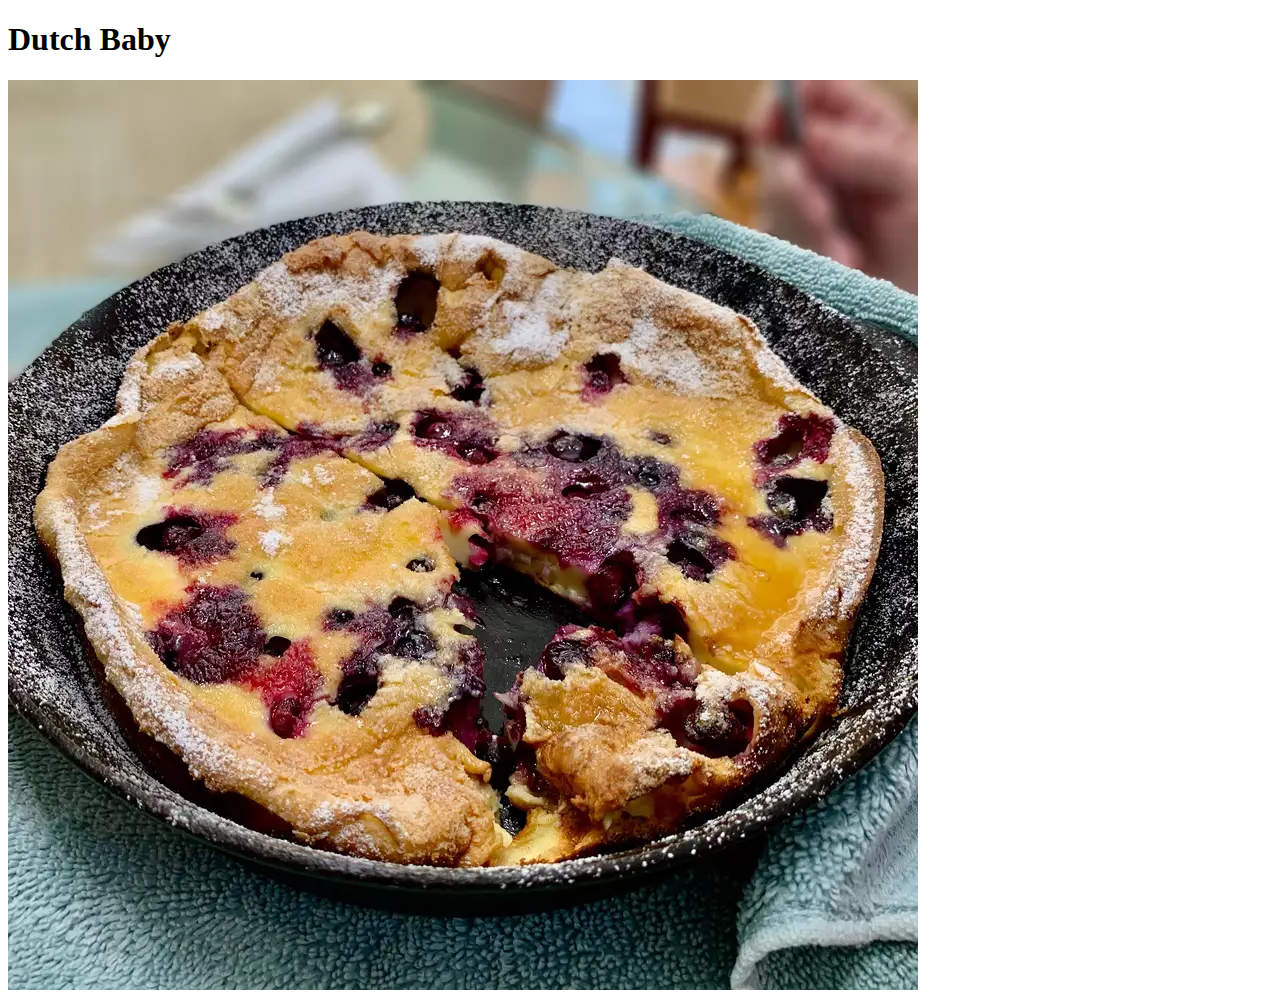
==== recipes/dutch-baby.html @ 08a81268 "Added new recipe link" ====
<!DOCTYPE html>
<html lang="en">
<head>
    <meta charset="UTF-8">
    <meta http-equiv="X-UA-Compatible" content="IE=edge">
    <meta name="viewport" content="width=device-width, initial-scale=1.0">
    <title>Dutch Baby</title>
</head>
<body>
    <h1>Dutch Baby</h1>
    <img src="../images/dutchbaby.webp">
</body>
</html>
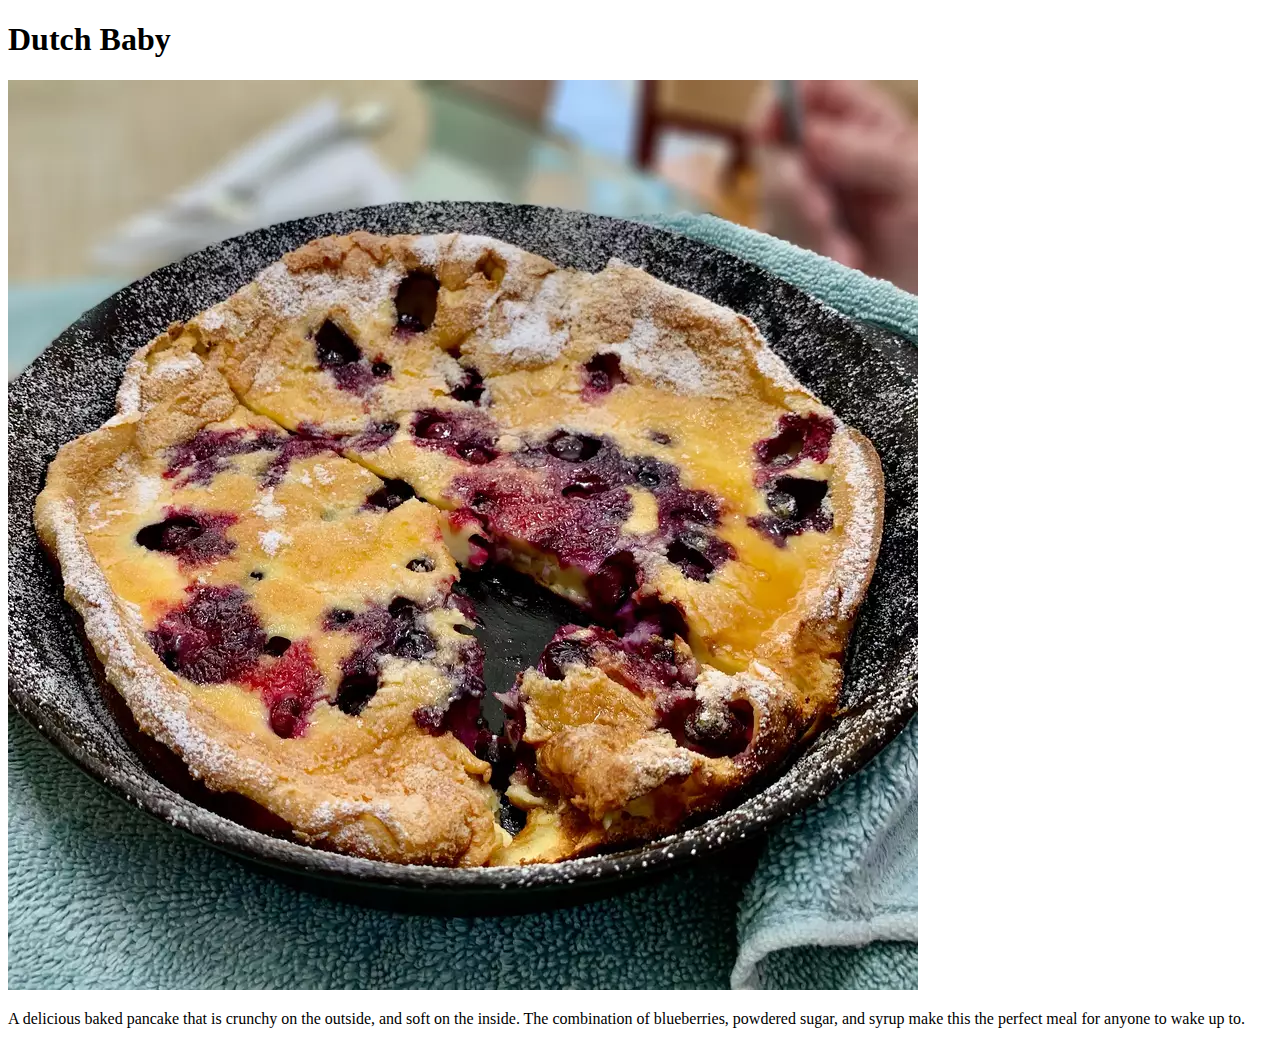
==== commit 412ac49f: "Added description for the meal" ====
--- a/recipes/dutch-baby.html
+++ b/recipes/dutch-baby.html
@@ -9,5 +9,7 @@
 <body>
     <h1>Dutch Baby</h1>
     <img src="../images/dutchbaby.webp">
+    <p>A delicious baked pancake that is crunchy on the outside, and soft on the inside. The combination of blueberries, powdered sugar, and syrup make this the perfect meal for anyone to wake up to.</p>
+
 </body>
 </html>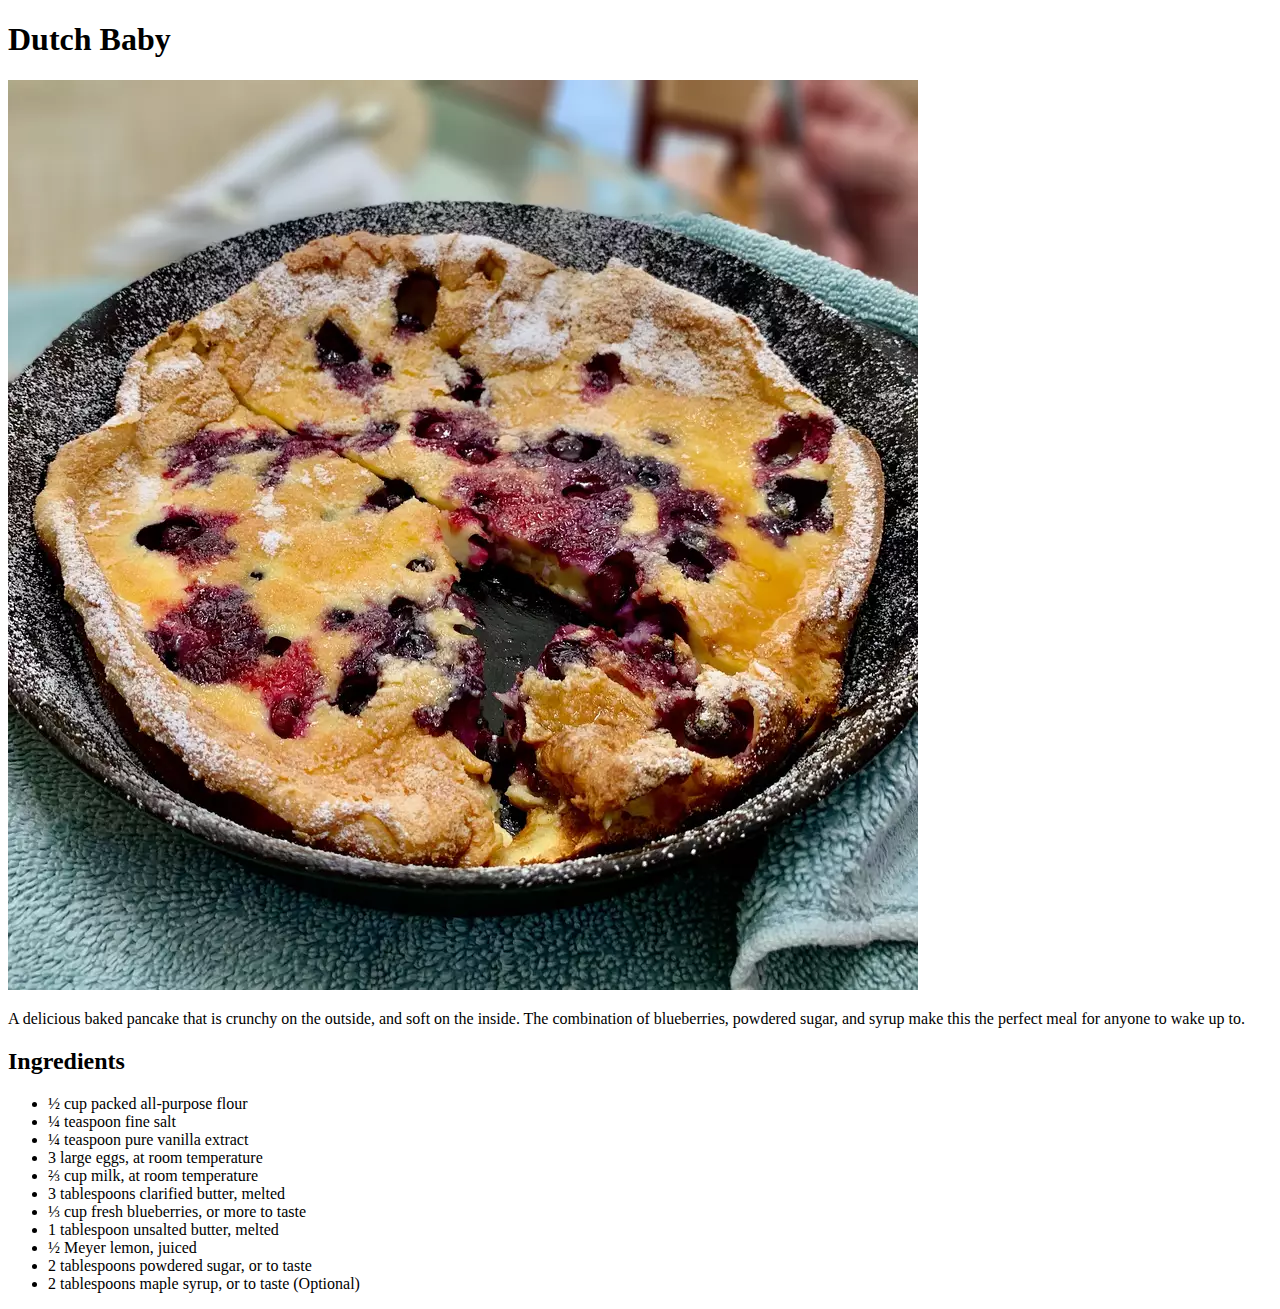
==== commit eec332c9: "Added unordered list of ingredients" ====
--- a/recipes/dutch-baby.html
+++ b/recipes/dutch-baby.html
@@ -11,5 +11,21 @@
     <img src="../images/dutchbaby.webp">
     <p>A delicious baked pancake that is crunchy on the outside, and soft on the inside. The combination of blueberries, powdered sugar, and syrup make this the perfect meal for anyone to wake up to.</p>
 
+    <h2>Ingredients</h2>
+        <Ul>
+            <li>½ cup packed all-purpose flour </li>
+            <li>¼ teaspoon fine salt
+            </li>
+            <li>¼ teaspoon pure vanilla extract</li>
+            <li>3 large eggs, at room temperature</li>
+            <li>⅔ cup milk, at room temperature</li>
+            <li>3 tablespoons clarified butter, melted</li>
+            <li>⅓ cup fresh blueberries, or more to taste
+            </li>
+            <li>1 tablespoon unsalted butter, melted</li>
+            <li>½ Meyer lemon, juiced</li>
+            <li>2 tablespoons powdered sugar, or to taste</li>
+            <li>2 tablespoons maple syrup, or to taste (Optional)</li>
+        </Ul>
 </body>
 </html>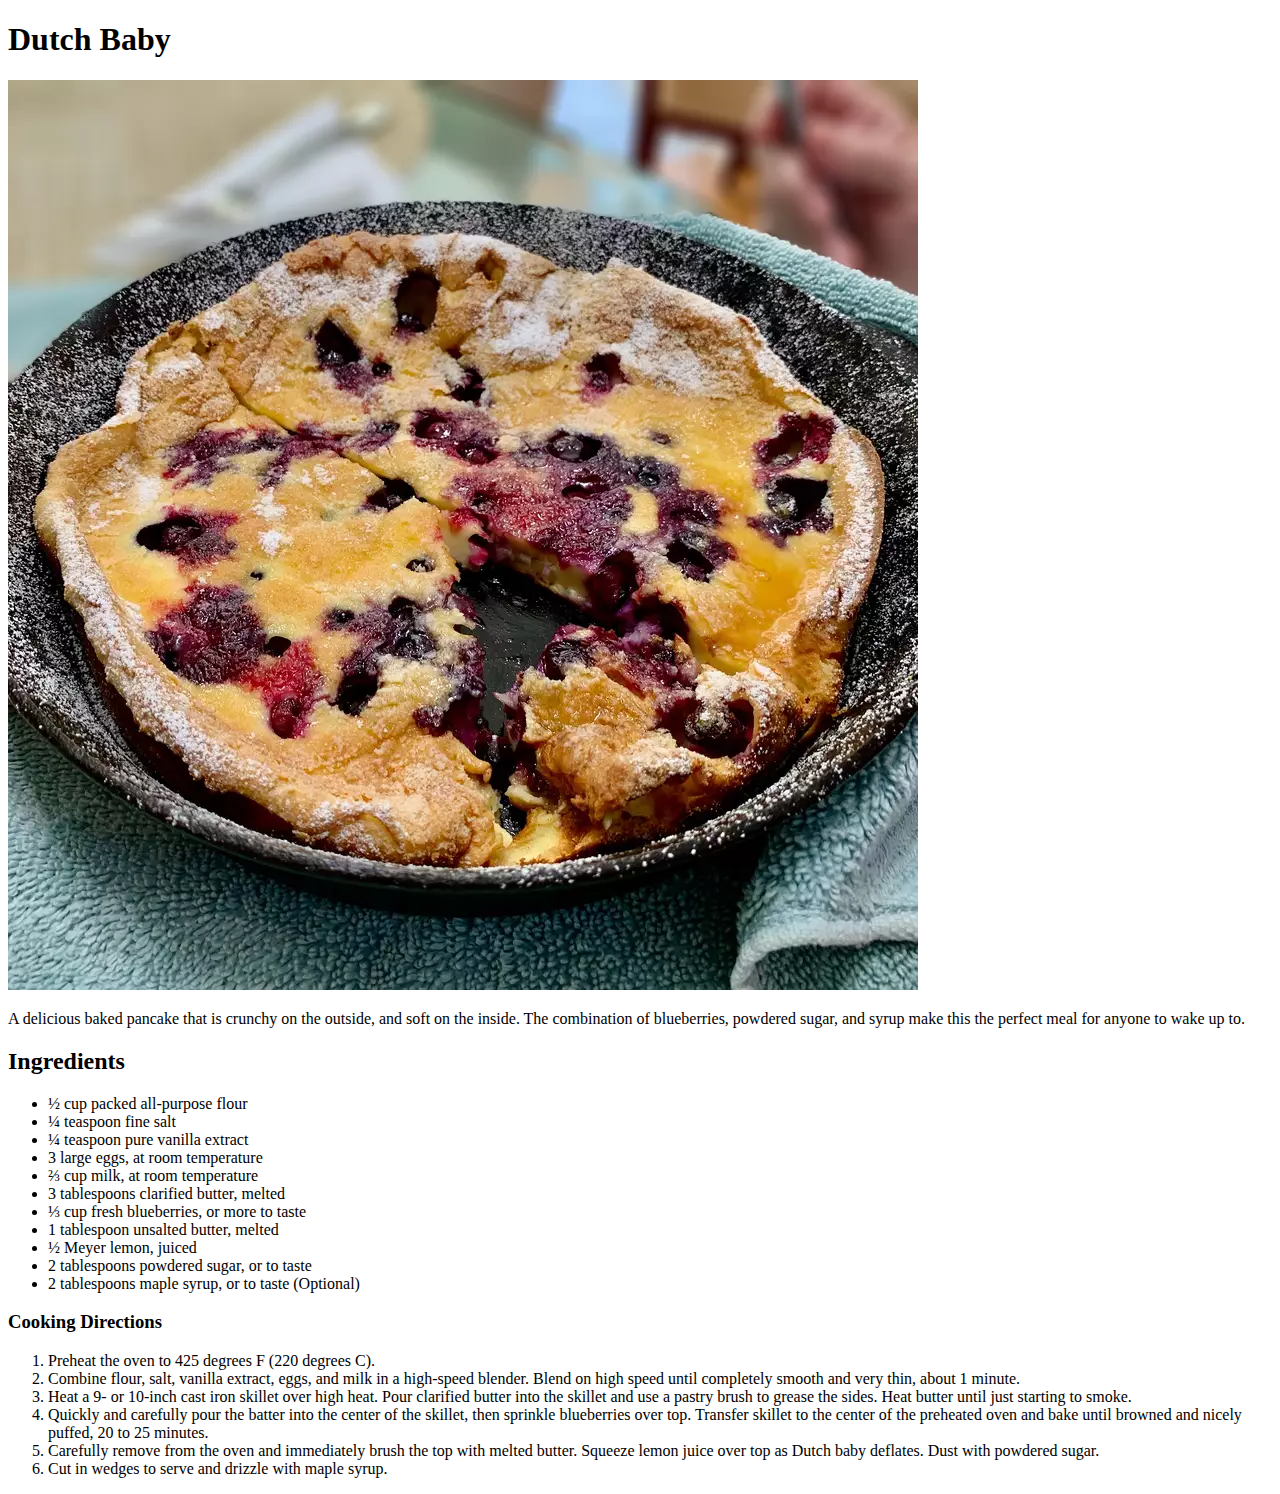
==== commit 51879db4: "Added ordered list of cooking directions" ====
--- a/recipes/dutch-baby.html
+++ b/recipes/dutch-baby.html
@@ -27,5 +27,24 @@
             <li>2 tablespoons powdered sugar, or to taste</li>
             <li>2 tablespoons maple syrup, or to taste (Optional)</li>
         </Ul>
+        
+
+        <h3>Cooking Directions</h3>
+            <ol>
+                <li>Preheat the oven to 425 degrees F (220 degrees C).</li>
+                <li>Combine flour, salt, vanilla extract, eggs, and milk in a high-speed blender. Blend on high speed until completely smooth and very thin, about 1 minute.
+
+                </li>
+                <li>Heat a 9- or 10-inch cast iron skillet over high heat. Pour clarified butter into the skillet and use a pastry brush to grease the sides. Heat butter until just starting to smoke.</li>
+                <li>Quickly and carefully pour the batter into the center of the skillet, then sprinkle blueberries over top. Transfer skillet to the center of the preheated oven and bake until browned and nicely puffed, 20 to 25 minutes.
+
+                </li>
+                <li>Carefully remove from the oven and immediately brush the top with melted butter. Squeeze lemon juice over top as Dutch baby deflates. Dust with powdered sugar.
+
+                </li>
+                <li>Cut in wedges to serve and drizzle with maple syrup.</li>
+
+                
+            </ol>
 </body>
 </html>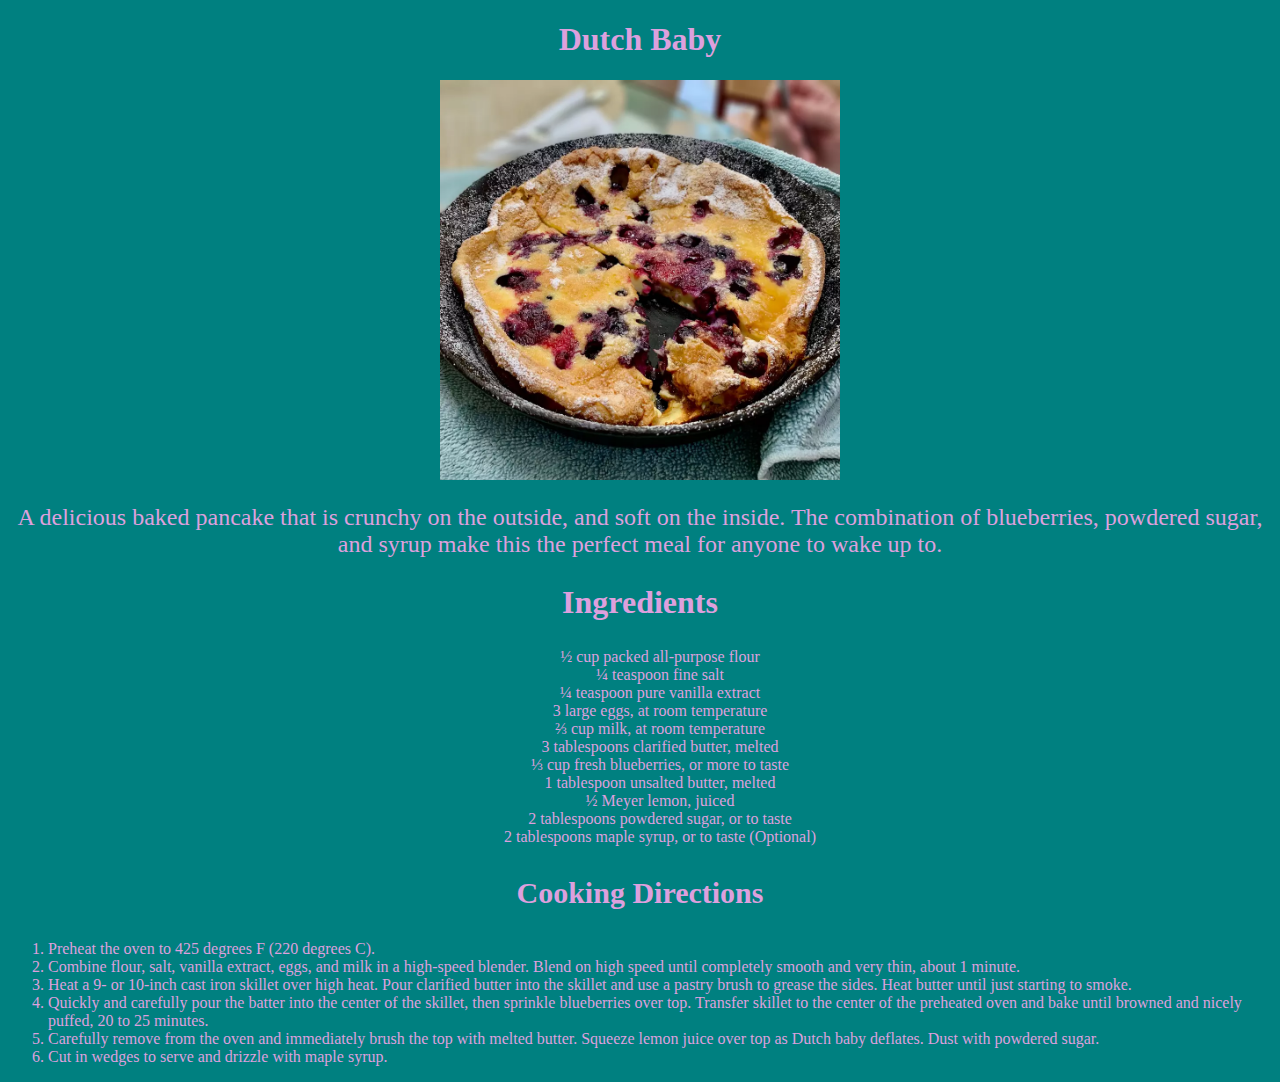
==== commit f4164b50: "Playing around with basic CSS" ====
--- a/recipes/dutch-baby.html
+++ b/recipes/dutch-baby.html
@@ -5,14 +5,16 @@
     <meta http-equiv="X-UA-Compatible" content="IE=edge">
     <meta name="viewport" content="width=device-width, initial-scale=1.0">
     <title>Dutch Baby</title>
+    <link rel="stylesheet" href="./dutch-baby.css">
 </head>
 <body>
     <h1>Dutch Baby</h1>
     <img src="../images/dutchbaby.webp">
     <p>A delicious baked pancake that is crunchy on the outside, and soft on the inside. The combination of blueberries, powdered sugar, and syrup make this the perfect meal for anyone to wake up to.</p>
 
-    <h2>Ingredients</h2>
-        <Ul>
+    <h2 id="header-2">Ingredients</h2>
+        <div>
+        <Ul style="list-style-type:none;">
             <li>½ cup packed all-purpose flour </li>
             <li>¼ teaspoon fine salt
             </li>
@@ -27,7 +29,7 @@
             <li>2 tablespoons powdered sugar, or to taste</li>
             <li>2 tablespoons maple syrup, or to taste (Optional)</li>
         </Ul>
-        
+        </div>
 
         <h3>Cooking Directions</h3>
             <ol>
--- a/recipes/dutch-baby.css
+++ b/recipes/dutch-baby.css
@@ -0,0 +1,42 @@
+body {
+    background-color: teal;
+}
+
+h1,
+h2,
+ul,
+h3  {
+    text-align: center;
+    color: plum;
+}
+
+ol{
+    color: plum;
+    display: block;
+}
+
+p   {
+    color: plum;
+    text-align: center;
+    font-size: 24px;
+
+}
+
+#header-2
+    {
+    font-size: 32px;
+}
+
+img {
+    display: block;
+    margin-left: auto;
+    margin-right: auto;
+    width: 50%;
+    width: 400px;
+    height: 400px;
+}
+
+h3  {
+        font-size: 30px;
+
+}